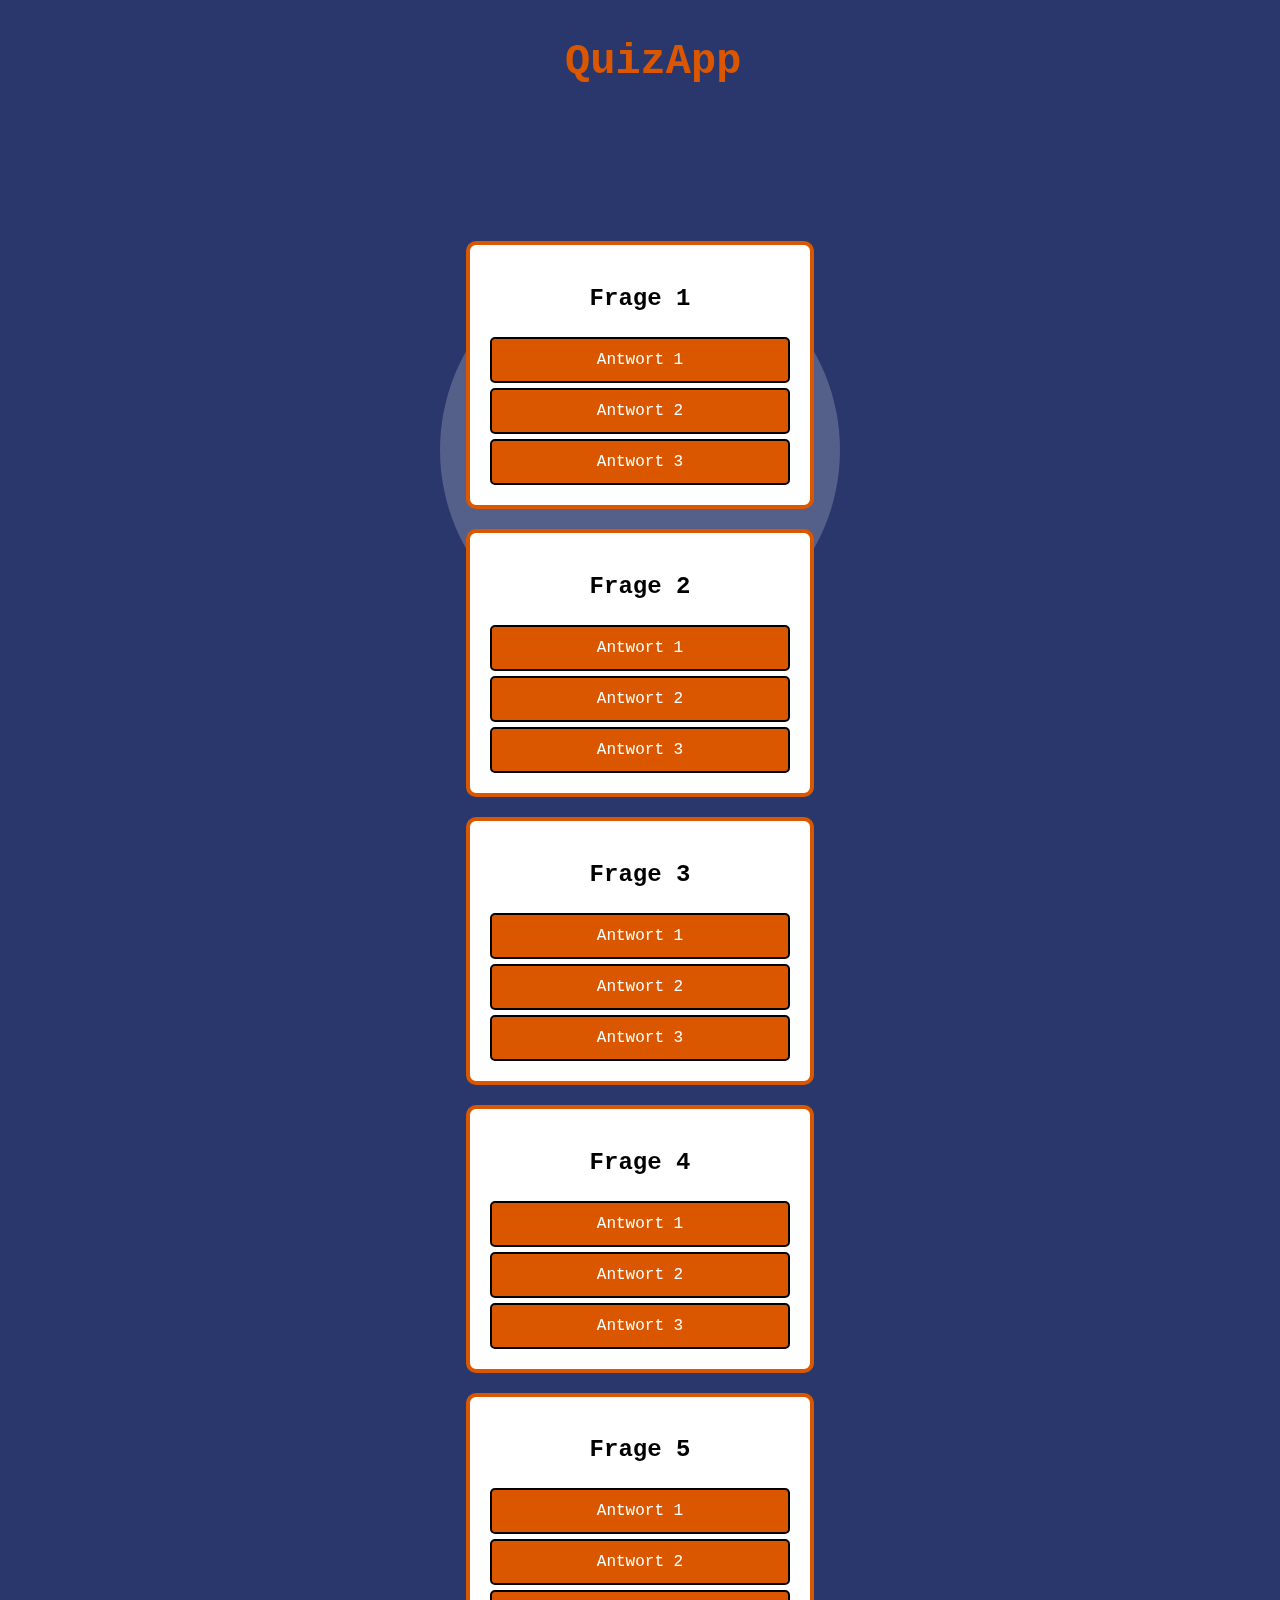
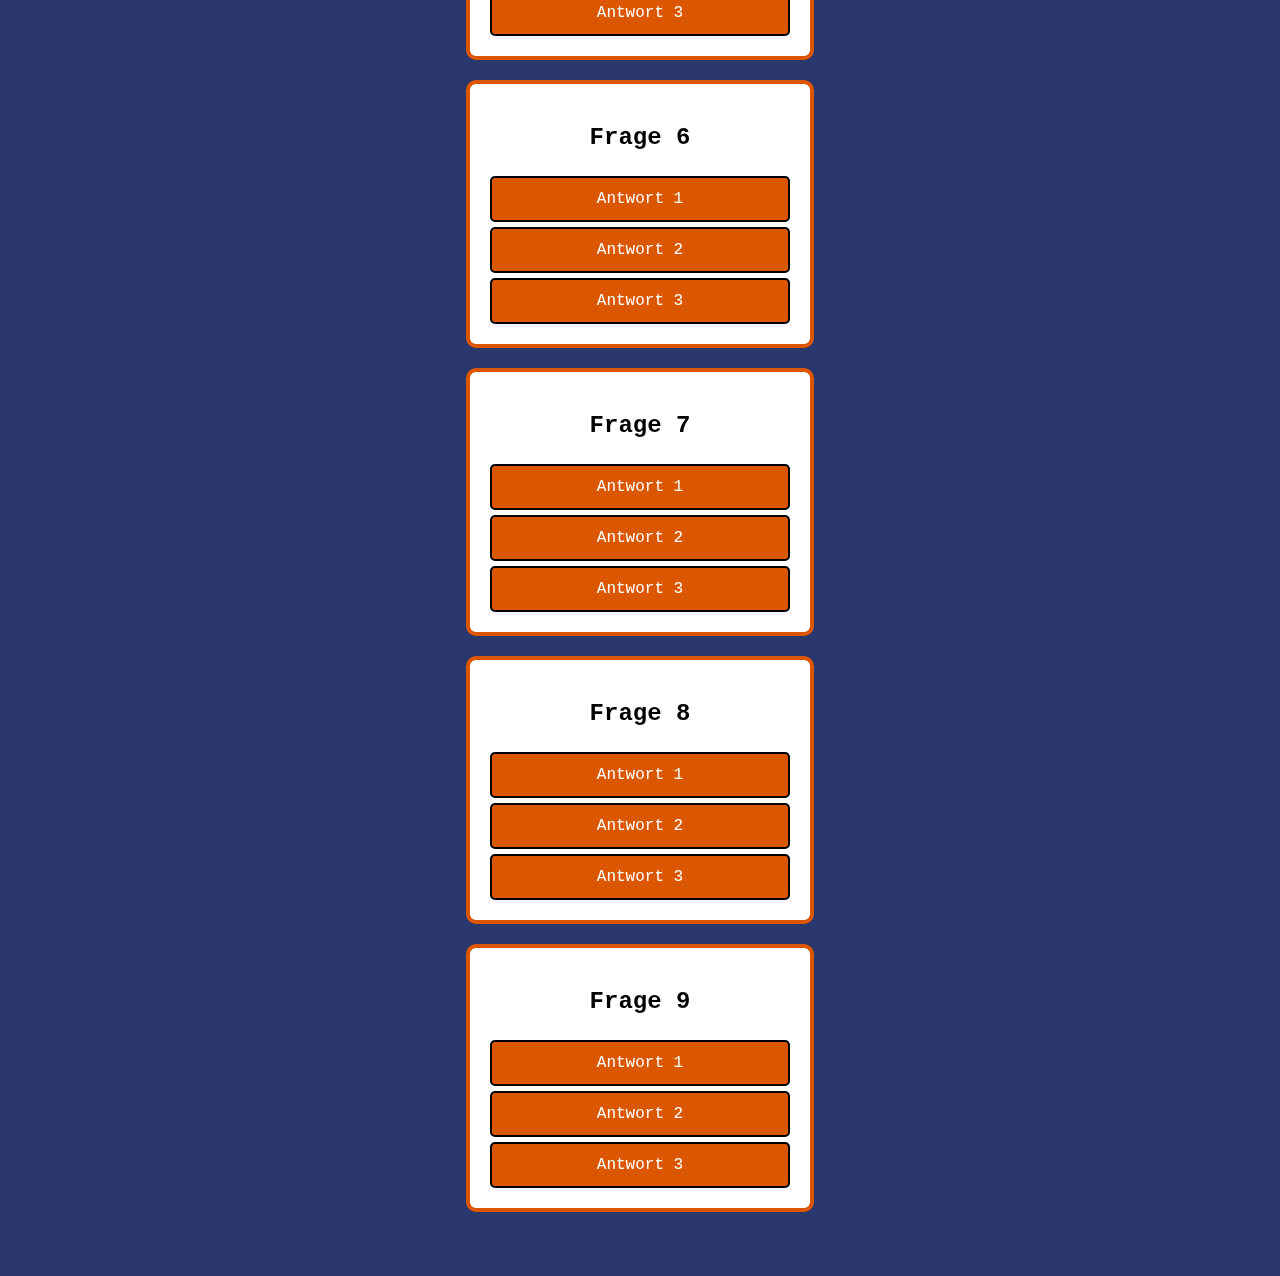
==== html/index.html @ 84ac3cfd "add html and css" ====
<!DOCTYPE html>
<html lang="en">
  <head>
    <meta charset="UTF-8" />
    <meta http-equiv="X-UA-Compatible" content="IE=edge" />
    <meta name="viewport" content="width=device-width, initial-scale=1.0" />
    <link rel="stylesheet" href="css/styles.css" />
    <title>QuizApp</title>
  </head>
  <body>

<div class="Circle"></div>

<div class="Sub">
  <h1 class="QuizApp">QuizApp</h1>
</div>

<div class="QuestionContainer">
  <div class="QuestionBox">
    <h2>Frage 1</h2>
    <button class="AnswerBox">Antwort 1</button>
    <button class="AnswerBox">Antwort 2</button>
    <button class="AnswerBox">Antwort 3</button>
  </div>
  <div class="QuestionBox">
    <h2>Frage 2</h2>
    <button class="AnswerBox">Antwort 1</button>
    <button class="AnswerBox">Antwort 2</button>
    <button class="AnswerBox">Antwort 3</button>
  </div>
  <div class="QuestionBox">
    <h2>Frage 3</h2>
    <button class="AnswerBox">Antwort 1</button>
    <button class="AnswerBox">Antwort 2</button>
    <button class="AnswerBox">Antwort 3</button>
  </div>
  <div class="QuestionBox">
    <h2>Frage 4</h2>
    <button class="AnswerBox">Antwort 1</button>
    <button class="AnswerBox">Antwort 2</button>
    <button class="AnswerBox">Antwort 3</button>
  </div>
  <div class="QuestionBox">
    <h2>Frage 5</h2>
    <button class="AnswerBox">Antwort 1</button>
    <button class="AnswerBox">Antwort 2</button>
    <button class="AnswerBox">Antwort 3</button>
  </div>
  <div class="QuestionBox">
    <h2>Frage 6</h2>
    <button class="AnswerBox">Antwort 1</button>
    <button class="AnswerBox">Antwort 2</button>
    <button class="AnswerBox">Antwort 3</button>
  </div>
  <div class="QuestionBox">
    <h2>Frage 7</h2>
    <button class="AnswerBox">Antwort 1</button>
    <button class="AnswerBox">Antwort 2</button>
    <button class="AnswerBox">Antwort 3</button>
  </div>
  <div class="QuestionBox">
    <h2>Frage 8</h2>
    <button class="AnswerBox">Antwort 1</button>
    <button class="AnswerBox">Antwort 2</button>
    <button class="AnswerBox">Antwort 3</button>
  </div>
  <div class="QuestionBox">
    <h2>Frage 9</h2>
    <button class="AnswerBox">Antwort 1</button>
    <button class="AnswerBox">Antwort 2</button>
    <button class="AnswerBox">Antwort 3</button>
  </div>
</div>


    </div>
  </body>
</html>
---- html/css/styles.css ----
/* Allgemeine CSS-Stile */
body {
  background-color: rgba(9, 24, 86, 0.867);
}

.Sub {
  text-align: center;
  margin-top: 0px;
  display: flex;
  justify-content: center;
  align-items: center;
}

.QuestionContainer {
  display: flex;
  flex-direction: column;
  align-items: center;
  margin-top: 100px;
}

.QuestionBox {
  width: 300px;
  border: solid 4px rgb(218, 87, 0);
  border-radius: 10px;
  background-color: white;
  padding: 20px;
  margin-bottom: 20px;
  display: flex;
  flex-direction: column;
  justify-content: center;
  align-items: center;
}

.AnswerBox {
  font-size: 16px;
  padding: 12px;
  padding-left: 104.5px;
  padding-right: 104.5px;
  margin-top: 5px;
  color: white;
  background-color: rgb(218, 87, 0);
  border: 2px solid black;
  border-radius: 5px;
  cursor: pointer;
  font-family: Consolas, monaco, monospace;
}

.Circle {
  position: fixed;
  width: 400px;
  height: 400px;
  background-color: rgba(255, 255, 255, 0.2);
  border-radius: 50%;
  left: 50%;
  top: 50%;
  transform: translate(-50%, -50%);
  z-index: -1;
}

/* Überschrift */
.QuizApp {
  font-size: 42px;
  width: 150px;
  height: 75px;
  color: rgb(218, 87, 0);
  text-align: center;
  padding-top: 2px;
  font-family: Consolas, monaco, monospace;
}
h2 {
  text-align: center;
  font-family: Consolas, monaco, monospace;
}

@media only screen and (max-width: 375px) {
  .Circle {
    width: 415px;
    height: 415px;
  }

  .QuizApp {
    font-size: 42px;
  }
}
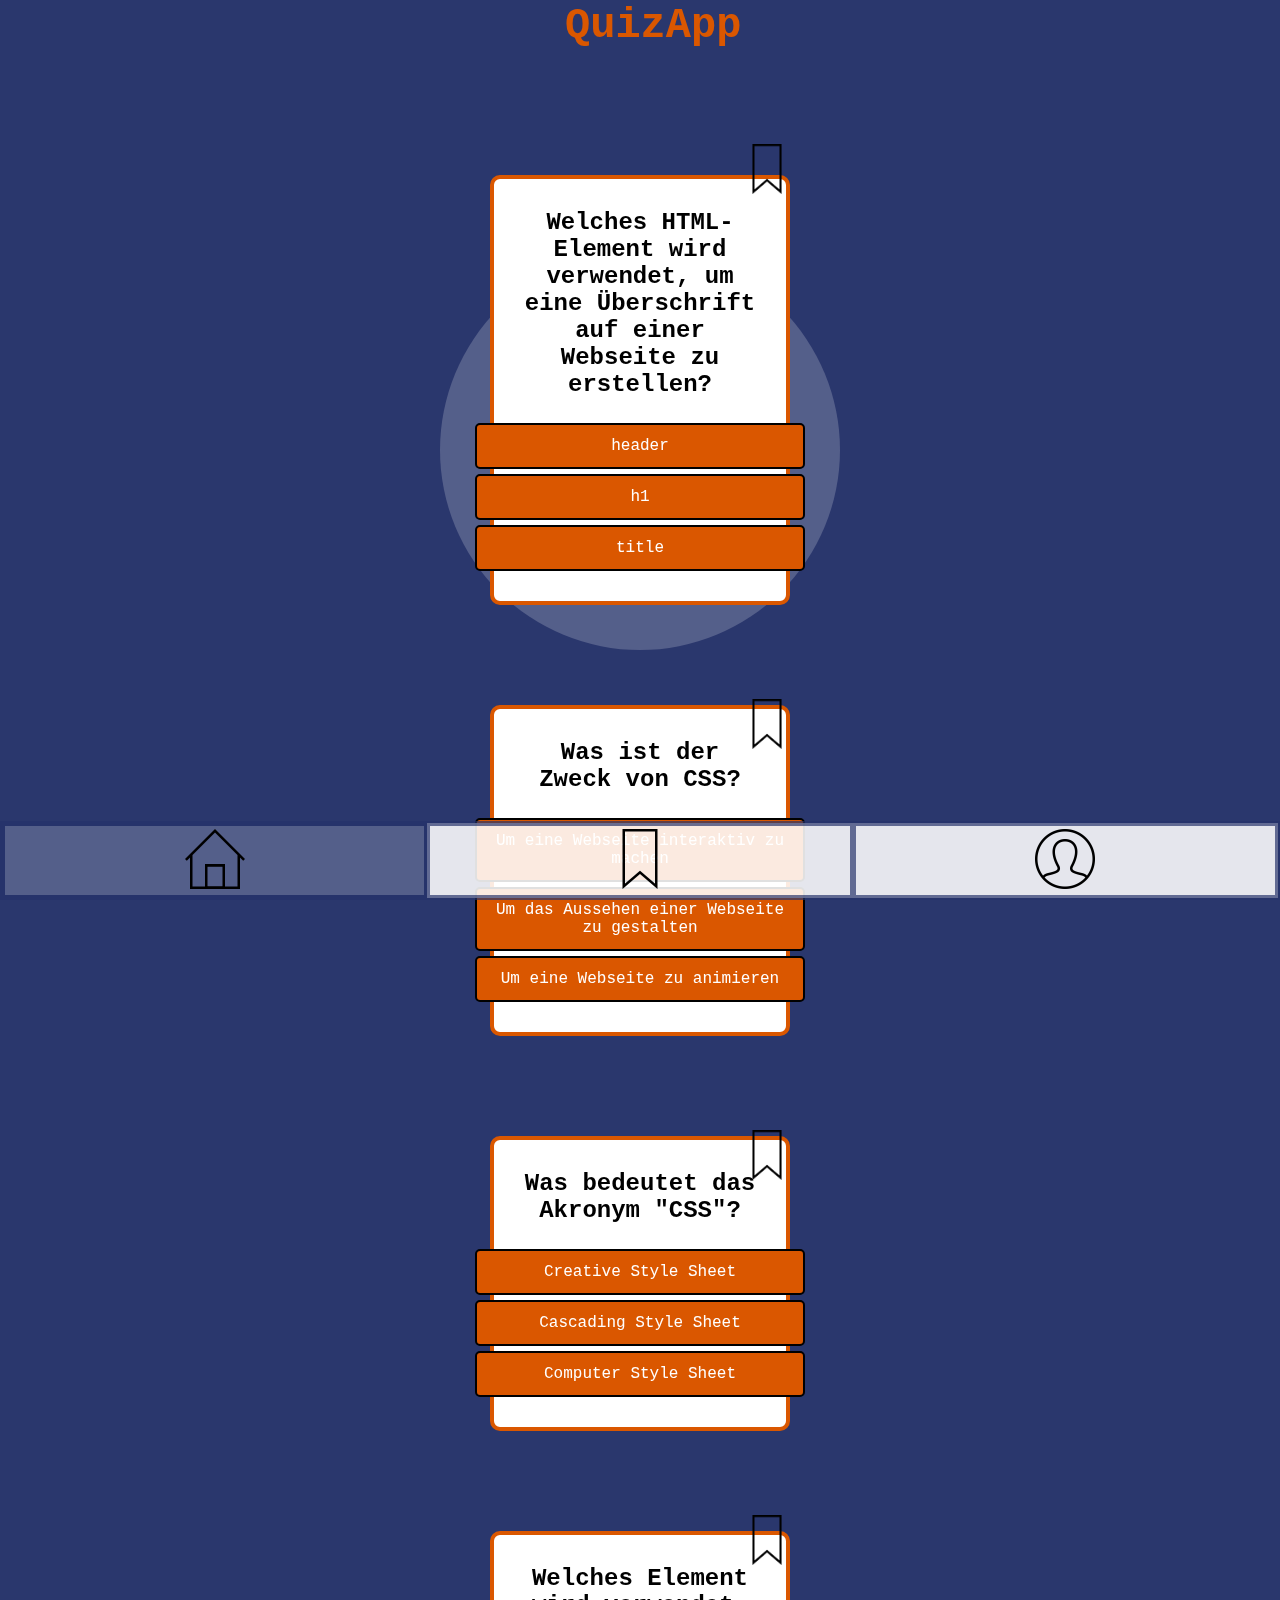
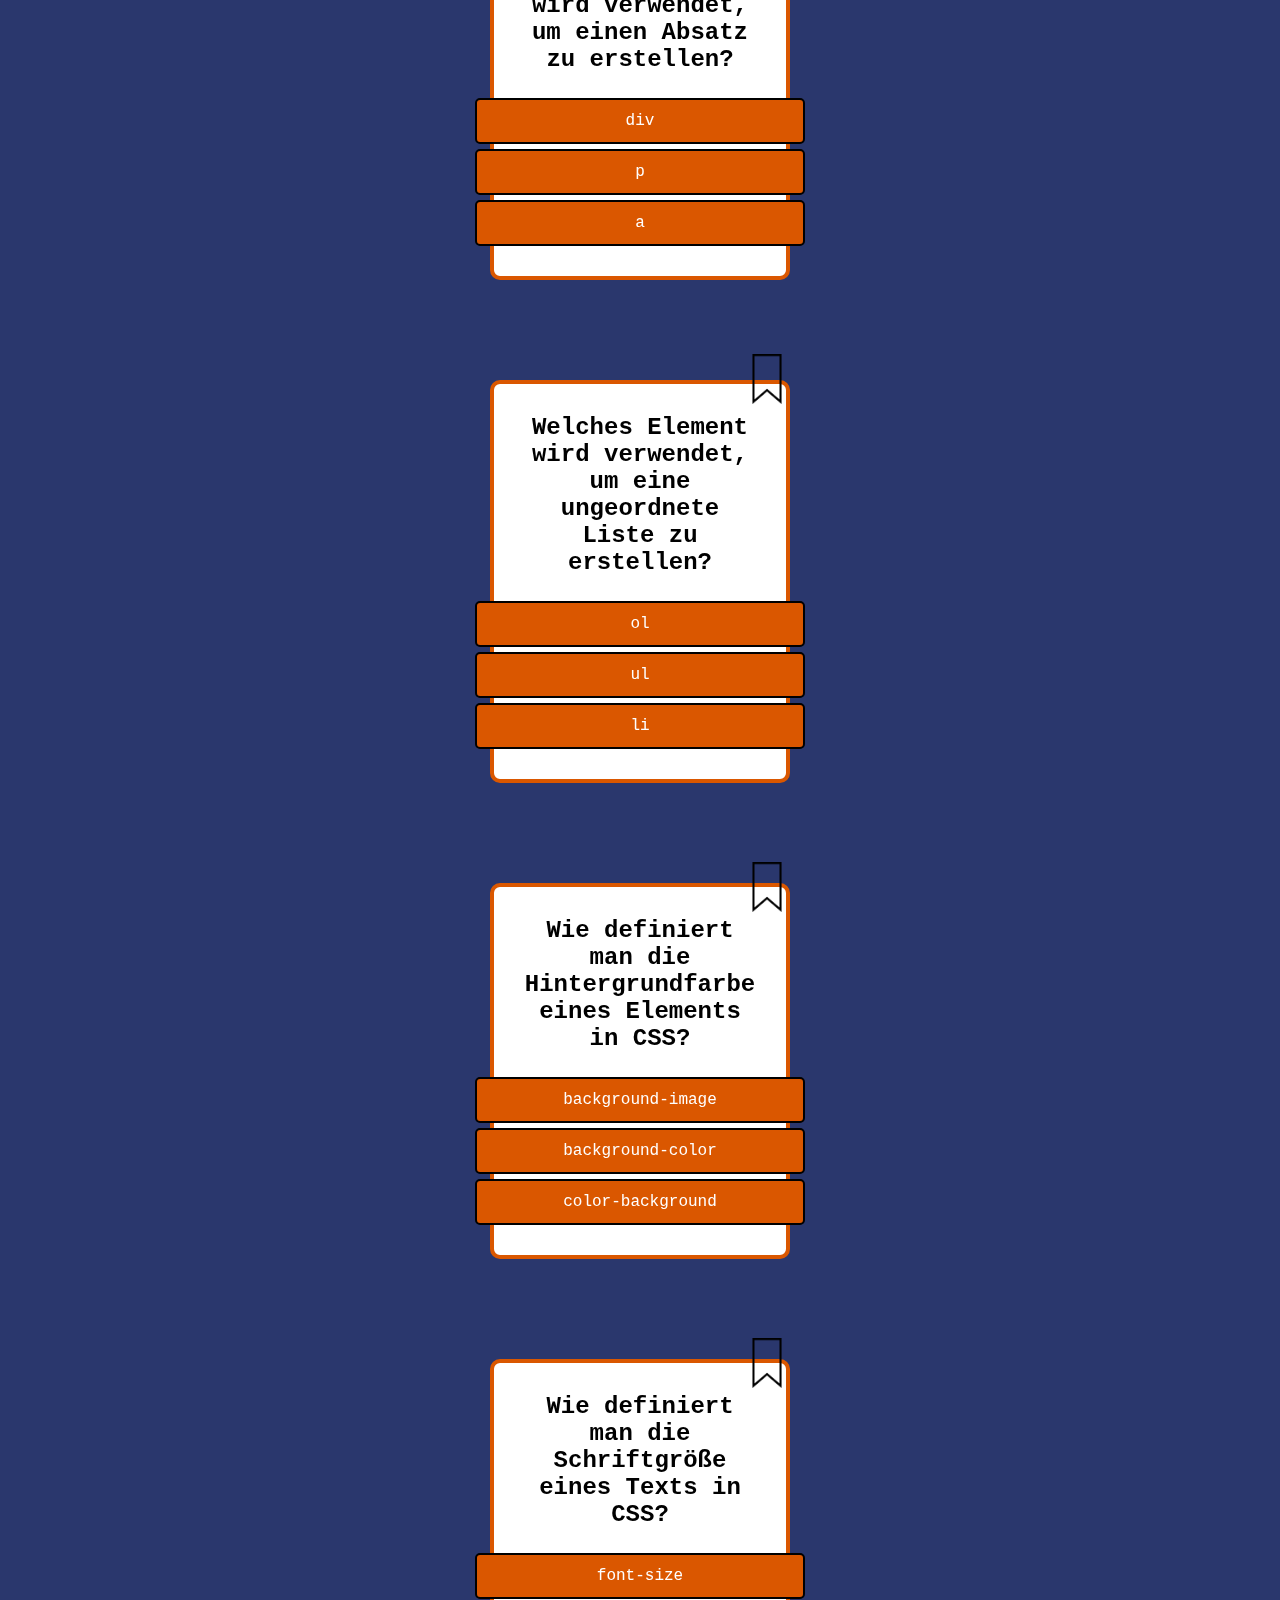
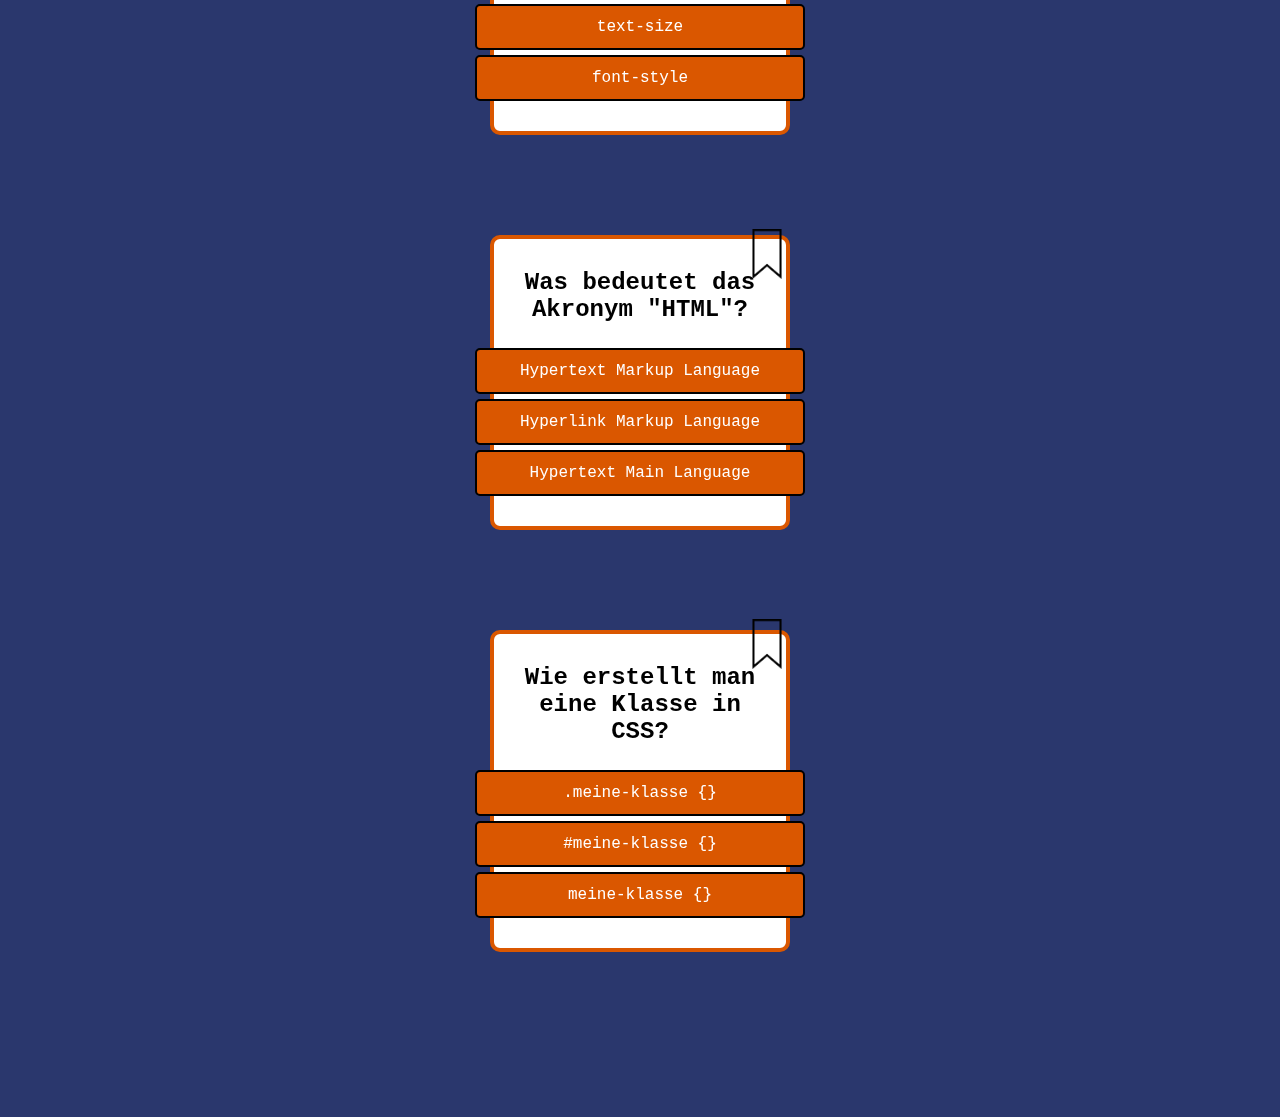
==== commit 9364d2d2: "add Questions/Bookmark/Icons/CSS/usw" ====
--- a/html/index.html
+++ b/html/index.html
@@ -11,67 +11,173 @@
 
 <div class="Circle"></div>
 
-<div class="Sub">
+<header class="Sub">
   <h1 class="QuizApp">QuizApp</h1>
-</div>
+</header>
 
-<div class="QuestionContainer">
+<section class="QuestionContainer">
+
   <div class="QuestionBox">
-    <h2>Frage 1</h2>
-    <button class="AnswerBox">Antwort 1</button>
-    <button class="AnswerBox">Antwort 2</button>
-    <button class="AnswerBox">Antwort 3</button>
+    <h2>Welches HTML-Element wird verwendet,
+      um eine Überschrift auf einer Webseite zu erstellen?</h2>
+      <div 
+      class="question-card__image-wrapper">
+      <img 
+      src="./assets/navbar/iconbookmark.png" 
+      alt="Bookmark Icon"
+      class="bookmarkpng-Question"></a>
+    </div>
+    <button class="AnswerBox">header</button>
+    <button class="AnswerBox">h1</button>
+    <button class="AnswerBox">title</button>
   </div>
+
   <div class="QuestionBox">
-    <h2>Frage 2</h2>
-    <button class="AnswerBox">Antwort 1</button>
-    <button class="AnswerBox">Antwort 2</button>
-    <button class="AnswerBox">Antwort 3</button>
+    <h2>Was ist der Zweck von CSS?</h2>
+    <div 
+      class="question-card__image-wrapper">
+      <img 
+      src="./assets/navbar/iconbookmark.png" 
+      alt="Bookmark Icon"
+      class="bookmarkpng-Question2"></a>
+    </div>
+    <button class="AnswerBox">Um eine Webseite interaktiv zu machen</button>
+    <button class="AnswerBox">Um das Aussehen einer Webseite zu gestalten</button>
+    <button class="AnswerBox">Um eine Webseite zu animieren</button>
   </div>
+
   <div class="QuestionBox">
-    <h2>Frage 3</h2>
-    <button class="AnswerBox">Antwort 1</button>
-    <button class="AnswerBox">Antwort 2</button>
-    <button class="AnswerBox">Antwort 3</button>
+    <h2>Was bedeutet das Akronym "CSS"?</h2>
+    <div 
+      class="question-card__image-wrapper">
+      <img 
+      src="./assets/navbar/iconbookmark.png" 
+      alt="Bookmark Icon"
+      class="bookmarkpng-Question3"></a>
+    </div>
+    <button class="AnswerBox">Creative Style Sheet</button>
+    <button class="AnswerBox">Cascading Style Sheet </button>
+    <button class="AnswerBox">Computer Style Sheet</button>
   </div>
+
   <div class="QuestionBox">
-    <h2>Frage 4</h2>
-    <button class="AnswerBox">Antwort 1</button>
-    <button class="AnswerBox">Antwort 2</button>
-    <button class="AnswerBox">Antwort 3</button>
+    <h2>Welches Element wird verwendet, um einen Absatz zu erstellen?</h2>
+    <div 
+      class="question-card__image-wrapper">
+      <img 
+      src="./assets/navbar/iconbookmark.png" 
+      alt="Bookmark Icon"
+      class="bookmarkpng-Question4"></a>
+    </div>  
+    <button class="AnswerBox"> div </button>
+    <button class="AnswerBox"> p </button>
+    <button class="AnswerBox"> a </button>
   </div>
+
   <div class="QuestionBox">
-    <h2>Frage 5</h2>
-    <button class="AnswerBox">Antwort 1</button>
-    <button class="AnswerBox">Antwort 2</button>
-    <button class="AnswerBox">Antwort 3</button>
+    <h2>Welches Element wird verwendet, 
+      um eine ungeordnete Liste zu erstellen?</h2>
+      <div 
+      class="question-card__image-wrapper">
+      <img 
+      src="./assets/navbar/iconbookmark.png" 
+      alt="Bookmark Icon"
+      class="bookmarkpng-Question5"></a>
+    </div>
+    <button class="AnswerBox"> ol </button>
+    <button class="AnswerBox"> ul </button>
+    <button class="AnswerBox"> li </button>
   </div>
+
   <div class="QuestionBox">
-    <h2>Frage 6</h2>
-    <button class="AnswerBox">Antwort 1</button>
-    <button class="AnswerBox">Antwort 2</button>
-    <button class="AnswerBox">Antwort 3</button>
+    <h2>Wie definiert man die Hintergrundfarbe eines Elements in CSS?</h2>
+    <div 
+      class="question-card__image-wrapper">
+      <img 
+      src="./assets/navbar/iconbookmark.png" 
+      alt="Bookmark Icon"
+      class="bookmarkpng-Question6"></a>
+    </div>
+    <button class="AnswerBox">background-image</button>
+    <button class="AnswerBox">background-color</button>
+    <button class="AnswerBox">color-background</button>
   </div>
+
   <div class="QuestionBox">
-    <h2>Frage 7</h2>
-    <button class="AnswerBox">Antwort 1</button>
-    <button class="AnswerBox">Antwort 2</button>
-    <button class="AnswerBox">Antwort 3</button>
+    <h2>Wie definiert man die Schriftgröße eines Texts in CSS?</h2>
+    <div 
+      class="question-card__image-wrapper">
+      <img 
+      src="./assets/navbar/iconbookmark.png" 
+      alt="Bookmark Icon"
+      class="bookmarkpng-Question7"></a>
+    </div>
+    <button class="AnswerBox">font-size</button>
+    <button class="AnswerBox">text-size</button>
+    <button class="AnswerBox">font-style</button>
   </div>
+
   <div class="QuestionBox">
-    <h2>Frage 8</h2>
-    <button class="AnswerBox">Antwort 1</button>
-    <button class="AnswerBox">Antwort 2</button>
-    <button class="AnswerBox">Antwort 3</button>
+    <h2>Was bedeutet das Akronym "HTML"?</h2>
+    <div 
+      class="question-card__image-wrapper">
+      <img 
+      src="./assets/navbar/iconbookmark.png" 
+      alt="Bookmark Icon"
+      class="bookmarkpng-Question8"></a>
+    </div>
+    <button class="AnswerBox">Hypertext Markup Language</button>
+    <button class="AnswerBox">Hyperlink Markup Language</button>
+    <button class="AnswerBox">Hypertext Main Language</button>
   </div>
+
   <div class="QuestionBox">
-    <h2>Frage 9</h2>
-    <button class="AnswerBox">Antwort 1</button>
-    <button class="AnswerBox">Antwort 2</button>
-    <button class="AnswerBox">Antwort 3</button>
+    <h2>Wie erstellt man eine Klasse in CSS?</h2>
+    <div 
+      class="question-card__image-wrapper">
+      <img 
+      src="./assets/navbar/iconbookmark.png" 
+      alt="Bookmark Icon"
+      class="bookmarkpng-Question9"></a>
+    </div>
+    <button class="AnswerBox">.meine-klasse {}</button>
+    <button class="AnswerBox">#meine-klasse {}</button>
+    <button class="AnswerBox">meine-klasse {}</button>
   </div>
-</div>
 
+</section>
+
+<footer class="footer">
+
+<nav class="navbar">
+
+  <ul class="navbar-list">
+
+  <li class="navbar-list-item">
+    <a href="#">
+      <img src="./assets/navbar/iconhome.png" 
+      alt="Home Icon"
+      class="homepng"></a>
+  </li>
+
+  <li class="navbar-list-item stark">
+    <a href="#">
+    <img src="./assets/navbar/iconbookmark.png" 
+    alt="Bookmark Icon"
+    class="bookmarkpng"></a>
+  </li>
+
+  <li class="navbar-list-item stark"><a href="#">
+    <img src="./assets/navbar/iconuser.png"
+    alt="User Icon"
+    class="userpng"></a>
+  </li>
+  
+  </ul>
+
+</nav>
+
+</footer>
 
     </div>
   </body>
--- a/html/css/styles.css
+++ b/html/css/styles.css
@@ -1,6 +1,10 @@
+@import "global.css";
+
 /* Allgemeine CSS-Stile */
-body {
-  background-color: rgba(9, 24, 86, 0.867);
+* {
+  box-sizing: border-box;
+  margin: 0;
+  padding: 0;
 }
 
 .Sub {
@@ -23,19 +27,19 @@
   border: solid 4px rgb(218, 87, 0);
   border-radius: 10px;
   background-color: white;
-  padding: 20px;
+  padding: 30px;
   margin-bottom: 20px;
   display: flex;
   flex-direction: column;
   justify-content: center;
   align-items: center;
+  margin-bottom: 100px;
 }
 
 .AnswerBox {
+  width: 330px;
   font-size: 16px;
   padding: 12px;
-  padding-left: 104.5px;
-  padding-right: 104.5px;
   margin-top: 5px;
   color: white;
   background-color: rgb(218, 87, 0);
@@ -70,8 +74,105 @@
 h2 {
   text-align: center;
   font-family: Consolas, monaco, monospace;
+  margin-bottom: 20px;
 }
 
+.homepng {
+  width: 60px;
+}
+.userpng {
+  width: 60px;
+}
+.bookmarkpng {
+  width: 60px;
+}
+.footer {
+  border: solid rgba(9, 24, 86, 0.6) 2px;
+  background-color: rgba(255, 255, 255, 0.2);
+  width: 100%;
+  position: fixed;
+  bottom: 0;
+}
+.navbar {
+  height: 75px;
+}
+.navbar-list {
+  height: 100%;
+  list-style: none;
+  display: flex;
+  justify-content: space-evenly;
+  align-items: center;
+}
+.navbar-list-item {
+  border: solid rgba(9, 24, 86, 0.6) 3px;
+  width: 100%;
+  height: 100%;
+  display: flex;
+  justify-content: center;
+  align-items: center;
+}
+.bookmarkpng-Question {
+  width: 50px;
+  position: absolute;
+  top: -274px;
+  right: -36px;
+}
+
+.question-card__image-wrapper {
+  width: 100%;
+  position: relative;
+}
+.bookmarkpng-Question2 {
+  width: 50px;
+  position: absolute;
+  top: -114px;
+  right: -36px;
+}
+.bookmarkpng-Question3 {
+  width: 50px;
+  position: absolute;
+  top: -114px;
+  right: -36px;
+}
+.bookmarkpng-Question4 {
+  width: 50px;
+  position: absolute;
+  top: -178px;
+  right: -36px;
+}
+.bookmarkpng-Question5 {
+  width: 50px;
+  position: absolute;
+  top: -242px;
+  right: -36px;
+}
+.bookmarkpng-Question6 {
+  width: 50px;
+  position: absolute;
+  top: -210px;
+  right: -36px;
+}
+.bookmarkpng-Question7 {
+  width: 50px;
+  position: absolute;
+  top: -210px;
+  right: -36px;
+}
+.bookmarkpng-Question8 {
+  width: 50px;
+  position: absolute;
+  top: -114px;
+  right: -36px;
+}
+.bookmarkpng-Question9 {
+  width: 50px;
+  position: absolute;
+  top: -146px;
+  right: -36px;
+}
+.stark {
+  background-color: rgba(255, 255, 255, 0.85);
+}
 @media only screen and (max-width: 375px) {
   .Circle {
     width: 415px;
